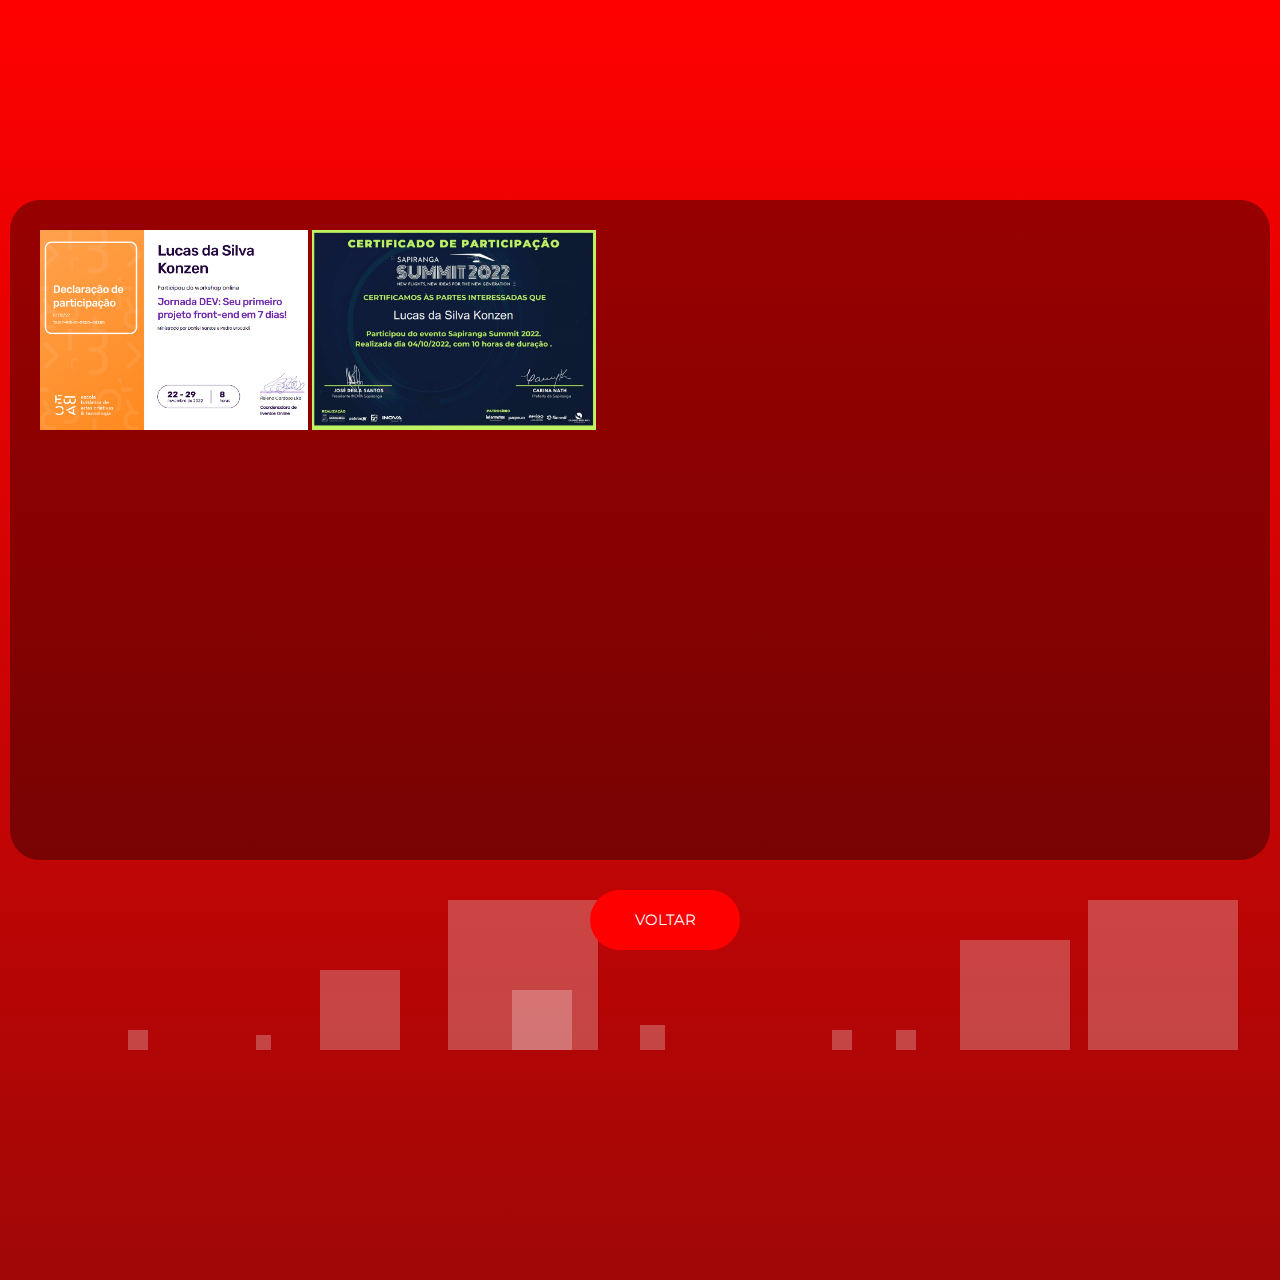
==== CERTIFICAÇÕES/index3.html @ dcc0494c "finish" ====
<!DOCTYPE html>
<html lang="pt-BR">
  <head>
    <meta charset="UTF-8" />
    <meta http-equiv="X-UA-Compatible" content="IE=edge" />
    <meta name="viewport" content="width=device-width, initial-scale=1.0" />
    <title>CERTIFICAÇÕES</title>
    <link rel="stylesheet" type="text/css" href="estilo3.css" />
    <script src="scripts3.js"></script>
    <link rel="preconnect" href="https://fonts.googleapis.com" />
    <link rel="preconnect" href="https://fonts.gstatic.com" crossorigin />
    <link
      href="https://fonts.googleapis.com/css2?family=Roboto:ital,wght@1,300&display=swap"
      rel="stylesheet"
    />
    <link rel="preconnect" href="https://fonts.googleapis.com" />
    <link rel="preconnect" href="https://fonts.gstatic.com" crossorigin />
    <link
      href="https://fonts.googleapis.com/css2?family=Montserrat:wght@300&family=Roboto:ital,wght@0,300;1,300&display=swap"
      rel="stylesheet"
    />
  </head>

  <body>
    <div class="area">
      <ul class="circles">
        <li></li>
        <li></li>
        <li></li>
        <li></li>
        <li></li>
        <li></li>
        <li></li>
        <li></li>
        <li></li>
        <li></li>
      </ul>
    </div>
    <div class="cabecalho">
      <img class="certificacoes" src="certificacoes.png">
    </div>
    <div class="container">
      <div class="primeirLinha">
        <img class="certificado1" src="certificado1.png">
        <img class="certificado2" src="certificado2.png">
      </div>
    </div>
    <div class="rodape">
    <a href="https://lucaskonzenwebdeveloper.vercel.app/"><button class="voltar">VOLTAR</button></a>
    </div>
  </div>
  </body>
</html>
---- CERTIFICAÇÕES/estilo3.css ----
* {
    margin: 0px;
    padding: 0px;
    font-family: "Montserrat", sans-serif;
  }
  
  
  body{
      width: 100vw;
      height: 100vw;
      display: flex;
      align-items: center;
      flex-direction: column;
      background: rgb(255, 0, 0);
      background: linear-gradient(
        180deg,
        rgb(143, 143, 143) 0%,
        rgba(255, 0, 0, 1) 0%,
        rgb(160, 7, 7) 100%
      );
   overflow-x: hidden;
  }
  
  .circles {
    top: 0;
    left: 0;
    width: 100%;
    height: 100%;
    overflow: hidden;
  }
  
  .circles li {
    position: absolute;
    display: block;
    list-style: none;
    width: 20px;
    height: 20px;
    background: rgba(255, 255, 255, 0.253);
    animation: animate 25s linear infinite;
    bottom: -150px;
  }
  
  .circles li:nth-child(1) {
    left: 25%;
    width: 80px;
    height: 80px;
    animation-delay: 0s;
  }
  
  .circles li:nth-child(2) {
    left: 10%;
    width: 20px;
    height: 20px;
    animation-delay: 2s;
    animation-duration: 12s;
  }
  
  .circles li:nth-child(3) {
    left: 70%;
    width: 20px;
    height: 20px;
    animation-delay: 4s;
  }
  
  .circles li:nth-child(4) {
    left: 40%;
    width: 60px;
    height: 60px;
    animation-delay: 0s;
    animation-duration: 18s;
  }
  
  .circles li:nth-child(5) {
    left: 65%;
    width: 20px;
    height: 20px;
    animation-delay: 0s;
  }
  
  .circles li:nth-child(6) {
    left: 75%;
    width: 110px;
    height: 110px;
    animation-delay: 3s;
  }
  
  .circles li:nth-child(7) {
    left: 35%;
    width: 150px;
    height: 150px;
    animation-delay: 7s;
  }
  
  .circles li:nth-child(8) {
    left: 50%;
    width: 25px;
    height: 25px;
    animation-delay: 15s;
    animation-duration: 45s;
  }
  
  .circles li:nth-child(9) {
    left: 20%;
    width: 15px;
    height: 15px;
    animation-delay: 2s;
    animation-duration: 35s;
  }
  
  .circles li:nth-child(10) {
    left: 85%;
    width: 150px;
    height: 150px;
    animation-delay: 0s;
    animation-duration: 11s;
  }
  
  @keyframes animate {
    0% {
      transform: translateY(0) rotate(0deg);
      opacity: 1;
      border-radius: 0;
    }
  
    100% {
      transform: translateY(-1000px) rotate(720deg);
      opacity: 0;
      border-radius: 50%;
    }
  }
  .cabecalho{
    display: flex;
    align-items: center;
    justify-content: center;
    margin-top: -100px;
  }
  .certificacoes{
    height: 300px;
  }
  .container{
    display: flex;
    padding: 30px;
    width: 1200px;
    height: 600px;
    background-color: rgba(0, 0, 0, 0.37);
    border-radius: 30px;
  }


  .voltar {
    position: relative;
    border: none;
    font-size: 15px;
    color: #ffffff;
    width: 10em;
    height: 4em;
    line-height: 2em;
    text-align: center;
    background: linear-gradient(90deg, #ff0000, #ff0000, #ff833b, #ff0000);
    background-size: 300%;
    border-radius: 30px;
    text-transform: uppercase;
    cursor: pointer;
    z-index: 1;
  }
  .voltar:hover {
    animation: animation 8s linear infinite;
    border: none;
  }
  @keyframes animation {
    0% {
      background-position: 0%;
    }
    100% {
      background-position: 400%;
    }
  }
  .voltar:before {
    top: -5px;
    left: -5px;
    right: -5px;
    bottom: -5px;
    z-index: -1;
    background: linear-gradient(90deg, #ff0000, #ff0000, #ff7300, #fffb00);
    background-size: 400%;
    border-radius: 35px;
    transition: 1s;
  }
  .voltar:hover::before {
    filter: blur(20px);
  }
  .rodape{
    width: 100px;
    height: 100px;
    padding: 10px;
    display: flex;
    margin-top: 20px;
  }
  .certificado1{
    height: 200px;
    transition: all 0.5s;
  }
  .certificado1:hover{
    -webkit-transform: scale(1.5);
    transform: scale(1.5);
  }
  .certificado2{
    height: 200px;
    transition: all 0.5s;
  }
  .certificado2:hover{
    -webkit-transform: scale(1.5);
    transform: scale(1.5);
  }
  @media (max-width: 500px) {
    .container{
        max-width: 300px;
        height: 900px;
        margin-right: 40px;
    }
    .rodape{
        margin-right: 70px;
    }
  }
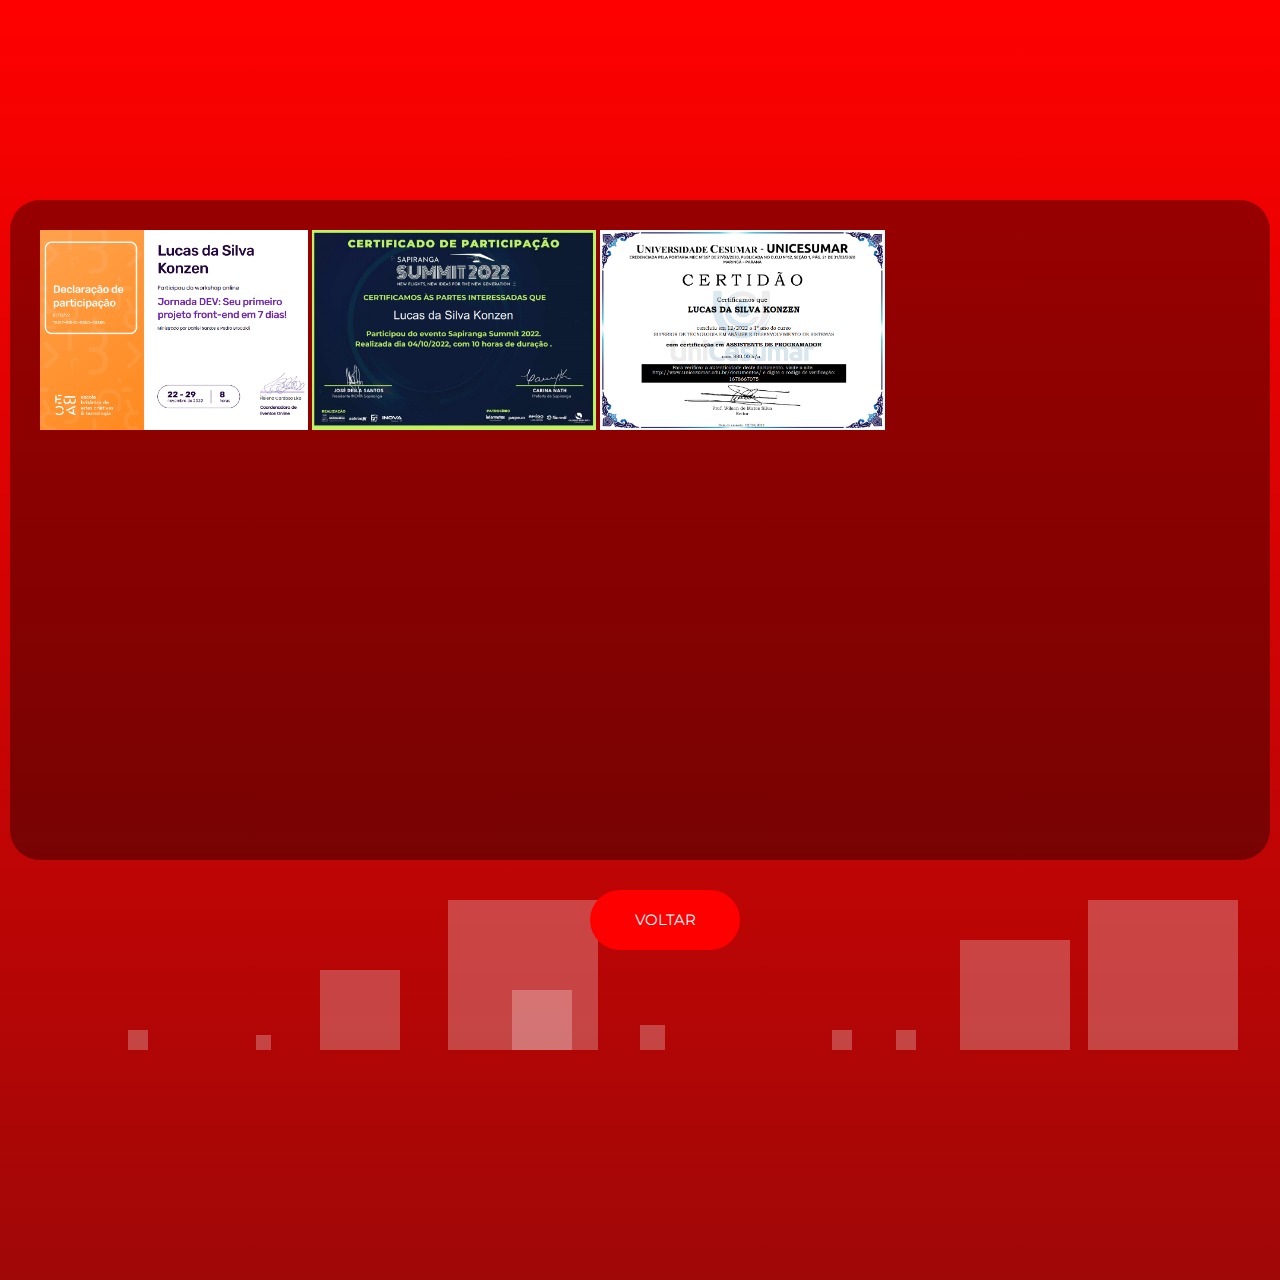
==== commit 69952e30: "commit" ====
--- a/CERTIFICAÇÕES/index3.html
+++ b/CERTIFICAÇÕES/index3.html
@@ -43,6 +43,7 @@
       <div class="primeirLinha">
         <img class="certificado1" src="certificado1.png">
         <img class="certificado2" src="certificado2.png">
+        <img class="certificado2" src="certificado3.png">
       </div>
     </div>
     <div class="rodape">
--- a/CERTIFICAÇÕES/estilo3.css
+++ b/CERTIFICAÇÕES/estilo3.css
@@ -213,6 +213,15 @@
     transform: scale(1.5);
   }
   @media (max-width: 500px) {
+    body {
+      overflow-x: hidden;
+    }
+    .certificacoes{
+        height: 200px;
+        margin-top: 50px;
+
+    }
+  
     .container{
         max-width: 300px;
         height: 900px;
